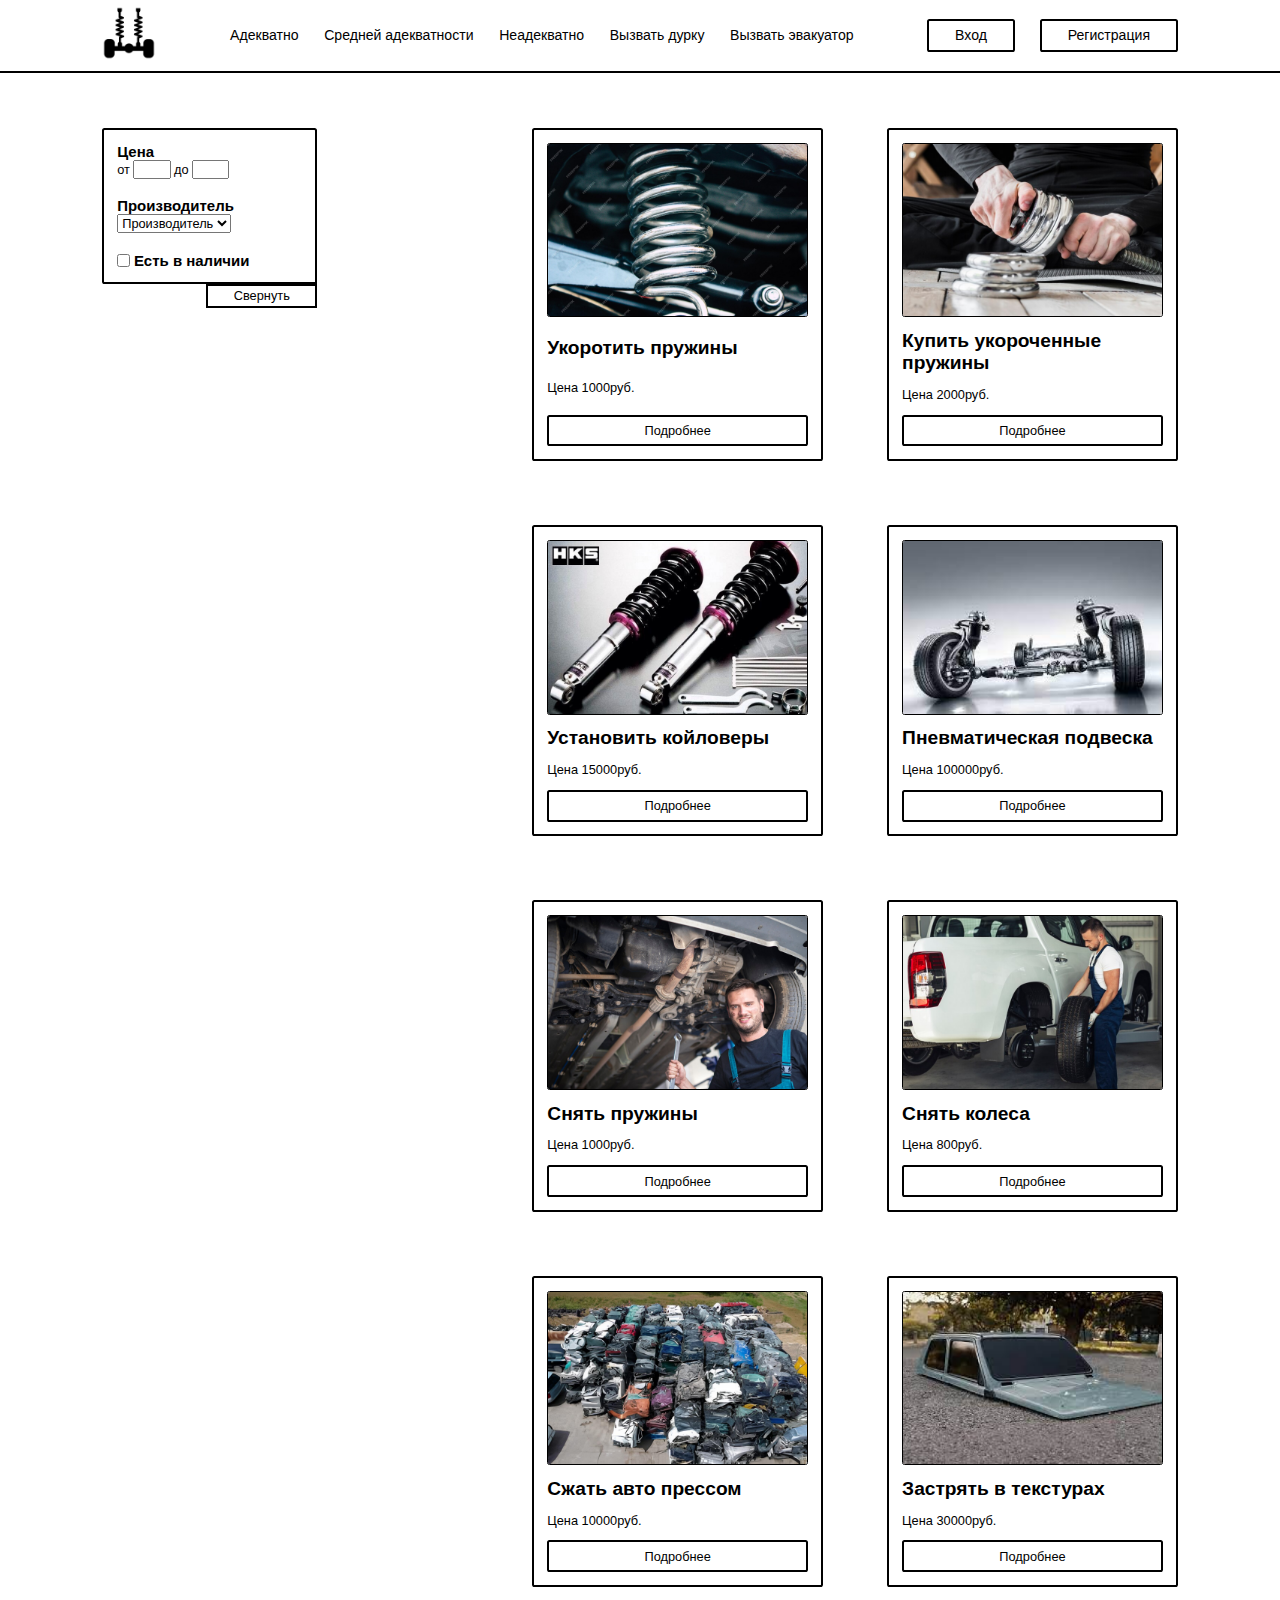
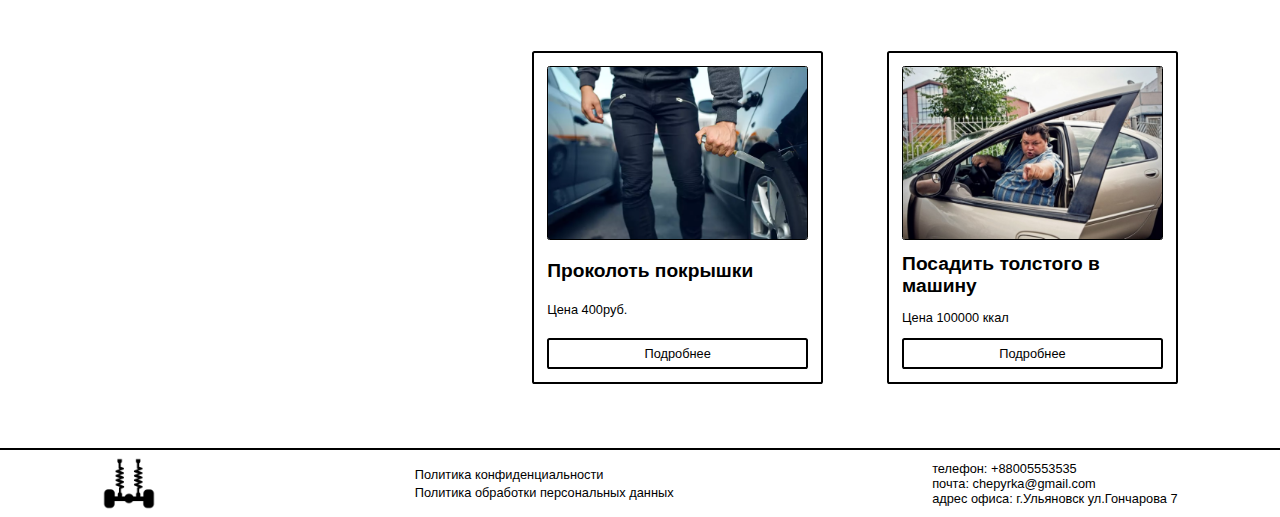
==== index.html @ 98ee6edb "Update index.html" ====
<!DOCTYPE html>
<html lang="ru">
  <head>
    <meta charset="UTF-8" />
    <meta name="viewport" content="width=device-width, initial-scale=1.0" />
    <title>chepyrka</title>
    <link rel="stylesheet" href="./main_css/style.css" />
    <link rel="icon" href="./img/favicon.png">
  </head>
  <body>
    <!-- header  -->
    <header class="header">
      <a class="logo" href="./index.html"><img src="./img/logo.png" alt="" /></a>
      <nav class="navbar">
        <a class="nav-item" href="#adequately">Адекватно</a>
        <a class="nav-item" href="#medium-adequately">Средней адекватности</a>
        <a class="nav-item" href="#inadequate">Неадекватно</a>
        <a class="nav-item" href="tel:+88005553535">Вызвать дурку</a>
        <a class="nav-item" href="tel:+89002227373">Вызвать эвакуатор</a>
      </nav>
      <div class="signUp">
        <button class="signUp-item">Вход</button>
        <button class="signUp-item">Регистрация</button>
      </div>
      <div class="burgerMenu">
        <img class="burgerMenu-icon" src="./img/burgerMenu.png" alt="">
      </div>
        <ul class="burgerMenu-list">
          <li><a class="list-item" href="#adequately">Адекватно</a></li>
          <li><a class="list-item" href="#medium-adequately">Средней адекватности</a></li>
          <li><a class="list-item" href="#inadequate">Неадекватно</a></li>
          <li><a class="list-item" href="tel:+88005553535">Вызвать дурку</a></li>
          <li><a class="list-item" href="tel:+89002227373">Вызвать эвакуатор</a></li>
          <li><a class="list-item" href="./pages/entrance.html">Вход</a></li>
          <li><a class="list-item" href="./pages/registration.html">Регистрация</a></li>
        </ul>
    </header>
    <!-- main -->
    <main class="main">
      <div class="filter">
        <div class="filter-main">
          <div class="filter-row">
            <h3>Цена</h3>
            <span>от</span>
            <input class="price-input" type="number" />
            <span>до</span>
            <input class="price-input" type="number" />
          </div>
          <div class="filter-row">
            <h3>Производитель</h3>
            <select class="options" name="" id="">
              <option value="">Производитель</option>
              <option value="UAZ">УАЗ</option>
              <option value="LADA">LADA</option>
              <option value="GAZ">ГАЗ</option>
              <option value="HAVAL">HAVAL</option>
            </select>
          </div>
          <div class="filter-row">
            <input type="checkbox" />
            <h3>Есть в наличии</h3>
          </div>
        </div>
        <button class="filter-button">Свернуть</button>
      </div>
      <div class="card-container">
        <div class="card" id="adequately">
          <img src="./img/img1.png" alt="" />
          <h2>Укоротить пружины</h2>
          <span>Цена 1000руб.</span>
          <button>Подробнее</button>
        </div>
        <div class="card">
          <img src="./img/img2.png" alt="" />
          <h2>Купить укороченные пружины</h2>
          <span>Цена 2000руб.</span>
          <button>Подробнее</button>
        </div>
        <div class="card">
          <img src="./img/img3.png" alt="" />
          <h2>Установить койловеры</h2>
          <span>Цена 15000руб.</span>
          <button>Подробнее</button>
        </div>
        <div class="card">
          <img src="./img/img4.png" alt="" />
          <h2>Пневматическая подвеска</h2>
          <span>Цена 100000руб.</span>
          <button>Подробнее</button>
        </div>
        <div class="card" id="medium-adequately">
          <img src="../img/img5.png" alt="" />
          <h2>Снять пружины</h2>
          <span>Цена 1000руб.</span>
          <button>Подробнее</button>
        </div>
        <div class="card">
          <img src="./img/img6.png" alt="" />
          <h2>Снять колеса</h2>
          <span>Цена 800руб.</span>
          <button>Подробнее</button>
        </div>
        <div class="card" id="inadequate">
          <img src="./img/img7.png" alt="" />
          <h2>Сжать авто прессом</h2>
          <span>Цена 10000руб.</span>
          <button>Подробнее</button>
        </div>
        <div class="card">
          <img src="./img/img8.png" alt="" />
          <h2>Застрять в текстурах</h2>
          <span>Цена 30000руб.</span>
          <button>Подробнее</button>
        </div>
        <div class="card">
          <img src="./img/img9.png" alt="" />
          <h2>Проколоть покрышки</h2>
          <span>Цена 400руб.</span>
          <button>Подробнее</button>
        </div>
        <div class="card">
          <img src="./img/img10.png" alt="" />
          <h2>Посадить толстого в машину</h2>
          <span>Цена 100000 ккал</span>
          <button>Подробнее</button>
        </div>
      </div>
    </main>
    <!-- footer -->
    <footer class="footer">
      <img class="logo" src="./img/logo.png" alt="" />
      <ul class="legalInformation">
        <li><a href="#">Политика конфиденциальности</a></li>
        <li><a href="./personalInformation.html" target="_blank">Политика обработки персональных данных</a></li>
      </ul>
      <address class="address">
        <ul class="contacts">
          <li>телефон: <a href="tel:+88005553535">+88005553535</a></li>
          <li>почта: <a href="mailto:chepyrka@gmail.com">chepyrka@gmail.com</a></li>
          <li>адрес офиса: г.Ульяновск ул.Гончарова 7</li>
        </ul>
      </address>
    </footer>
    <script src="./js/index.js"></script>
  </body>
</html>
---- main_css/style.css ----
*{
    margin: 0;
    padding: 0;
    box-sizing: border-box;
    text-decoration: none;
    font-family: sans-serif;
    scroll-behavior: smooth;
    list-style-type: none;
    scroll-padding-top: 12vw;
}
/* HEADER*/
.header{
    background-color: #fff;
    display: flex;
    justify-content: space-between;
    align-items: center;
    padding: 0.5vw 8vw;
    position: fixed;
    top: 0;
    right: 0;
    left: 0;
    border-bottom: 0.2vw solid #000;
}
.header .logo{
    width: 5%;
}
.header .logo img{
    width: 100%;
}
.header .navbar{
    display: flex;
    column-gap: 2vw;
}
.header .navbar .nav-item{
    color: #000;
    font-size: 1.1vw;
}
.header .signUp{
    display: flex;
    column-gap: 2vw;
}
.header .signUp .signUp-item{
    font-size: 1.1vw;
    padding: 0.5vw 2vw;
    background-color: #fff;
    border: 0.2vw solid #000;
    border-radius: 0.2vw;
}
.header .signUp .signUp-item:hover{
    cursor: pointer;
    background-color: #000;
    color: #fff;
    transition: all 0.3s linear;
}
.header .burgerMenu{
    width: 5%;
    display: none;
}
.header .burgerMenu .burgerMenu-icon{
    width: 100%;
}
.header .burgerMenu-list{
    position: absolute;
    right: 6vw;
    top: 20vw;
    list-style-type: none;
    background-color: #fff;
    border: 0.5vw solid #000;
    padding: 1vw 2vw;
    clip-path: polygon(0 0, 100% 0, 100% 0, 0 0);
    transition: all 0.1s linear;
}
.header .burgerMenu-list li{
    margin-top: 1vw;
}
.header .burgerMenu-list li a{
    color: #000;
}
.header .burgerMenu-list.active{
    transition: all 0.3s linear;
    clip-path: polygon(0 0, 100% 0, 100% 100%, 0 100%);
}
/* MAIN */
.main{
    display: flex;
    justify-content: space-between;
    background-color: #fff;
    padding: 0 8vw;
    margin-top: 10%;
}
.main .filter{
    background-color: #fff;
    height: 100%;
    display: flex;
    flex-direction: column;
    align-items: flex-end;
    width: 20%;
}
.main .filter .filter-main{
    border: 0.2vw solid #000;
    border-radius: 0.2vw;
    border-bottom-right-radius: 0;
    padding: 1vw;
}
.main .filter .filter-main .filter-row{
    font-size: 1vw;
}
.main .filter .filter-main .filter-row:nth-child(2){
    margin: 10% 0;
}
.main .filter .filter-main .filter-row:nth-child(3){
    display: flex;
    column-gap: 2%;
}
.main .filter .filter-main .filter-row .price-input{
    width: 20%;
}
.main .filter .filter-main .filter-row .options{
    font-size: 1vw;
}
.main .filter .filter-button{
    font-size: 1vw;
    background-color: #fff;
    color: #000;
    border: 0.2vw solid #000;
    padding: 0.2vw 2vw;
}
.main .filter .filter-button:hover{
    background-color: #000;
    color: #fff;
    cursor: pointer;
    transition: all 0.3s linear;
}
.main .filter-main.unactive{
    display: none;
}

.main .card-container{
    display: flex;
    flex-wrap: wrap;
    justify-content: space-between;
    width: 60%;
}
.main .card-container .card{
    width: 45%;
    display: flex;
    flex-direction: column;
    justify-content: space-between;
    row-gap: 1vw;
    padding: 1vw;
    margin: 0 0 5vw;
    border: 0.2vw solid #000;
    border-radius: 0.2vw;
    font-size: 1vw;
}
.main .card-container .card img{
    width: 100%;
    border: 0.1vw solid #000;
    border-radius: 0.2vw;
}
.main .card-container .card button{
    font-size: 1vw;
    color: #000;
    background-color: #fff;
    padding: 0.5vw 0;
    border: 0.2vw solid #000;
    border-radius: 0.2vw;
}
.main .card-container .card button:hover{
    color: #fff;
    background-color: #000;
    transition: all 0.3s linear;
    cursor: pointer;
}

/* FOOTER */
 .footer{
    display: flex;
    justify-content: space-between;
    align-items: center;
    padding: 0.5vw 8vw;
    border-top: 0.2vw solid #000;
}
.footer .logo{
    width: 5%;
}
.footer .logo img{
    width: 100%;
}
.footer .legalInformation li a{
    font-size: 1vw;
    color: #000;
}
.footer .address .contacts li{
    font-size: 1vw;
    font-style: normal;
    color: #000;
}
.footer .address .contacts li a{
    color: #000;
}

/* MEDIA QUERIES */
@media screen and (max-width: 768px){
    /* HEADER */
    .header{
        position: static;
        border: 0;
        padding: 4vw 8vw;
    }
    .header .navbar, .header .signUp{
        display: none;
    }
    .header .burgerMenu{
        display: block;
        width: 16%
    }
    .header .logo{
        width: 16%;
    }

    /* MAIN */
    .main{
        flex-direction: column;
        margin-top: 5%;
    }
    .main .filter{
        width: 100%;
    }
    .main .filter .filter-main{
        width: 100%;
        padding: 3vw;
        border: 0.5vw solid #000;
    }
    .main .filter .filter-main .filter-row{
        font-size: 2vw;
    }
    .main .filter .filter-main .filter-row:nth-child(2){
        margin: 5% 0;
    }
    .main .filter .filter-main .filter-row .price-input{
        font-size: 2vw;
    }
    .main .filter .filter-main .filter-row .options{
        font-size: 2vw;
    }
    .main .filter .filter-main .filter-row input[type="checkbox"]{
        width: 3%;
    }
    .main .filter .filter-button{
        font-size: 2vw;
        border: 0.5vw solid #000;
    }
    .main .card-container{
        width: 100%;
        margin-top: 5%;
    }
    .main .card-container .card{
        font-size: 2.5vw;
        border: 0.5vw solid #000;
        padding: 2vw;
    }
    .main .card-container .card button{
        font-size: 2.5vw;
        border: 0.5vw solid #000;
    }

    /* FOOTER */
    .footer{
        border-top: 0.5vw solid #000;
        padding: 2vw 8vw;
        align-items: flex-start;
    }
    .footer .logo{
        display: none;
    }
    .footer .legalInformation li a{
        font-size: 2vw;
    }
    .footer .address .contacts li{
        font-size: 2vw;
    }
    .footer .address .contacts li a{
        font-size: 2vw;
    }
}

/* MEDIA QUERIES */
@media (max-width: 425px){
    /* MAIN */
    .main .filter .filter-main .filter-row{
        font-size: 4vw
    }
    .main .filter .filter-main .filter-row .price-input{
        font-size: 4vw;
    }
    .main .filter .filter-main .filter-row .options{
        font-size: 4vw;
    }
    .main .filter .filter-main .filter-row input[type="checkbox"]{
        width: 5%;
    }
    .main .filter .filter-button{
        font-size: 4vw;
    }
    .main .card-container .card{
        width: 100%;
        font-size: 4vw;
        padding: 4vw;
        row-gap: 4vw;
    }
    .main .card-container .card button{
        font-size: 6vw;
    }

    /* FOOTER */
    .footer{
        flex-direction: column;
        row-gap: 4vw;
    }
    .footer .legalInformation li a{
        font-size: 4vw;
    }
    .footer .address .contacts li{
        font-size: 4vw;
    }
    .footer .address .contacts li a{
        font-size: 4vw;
    }
}
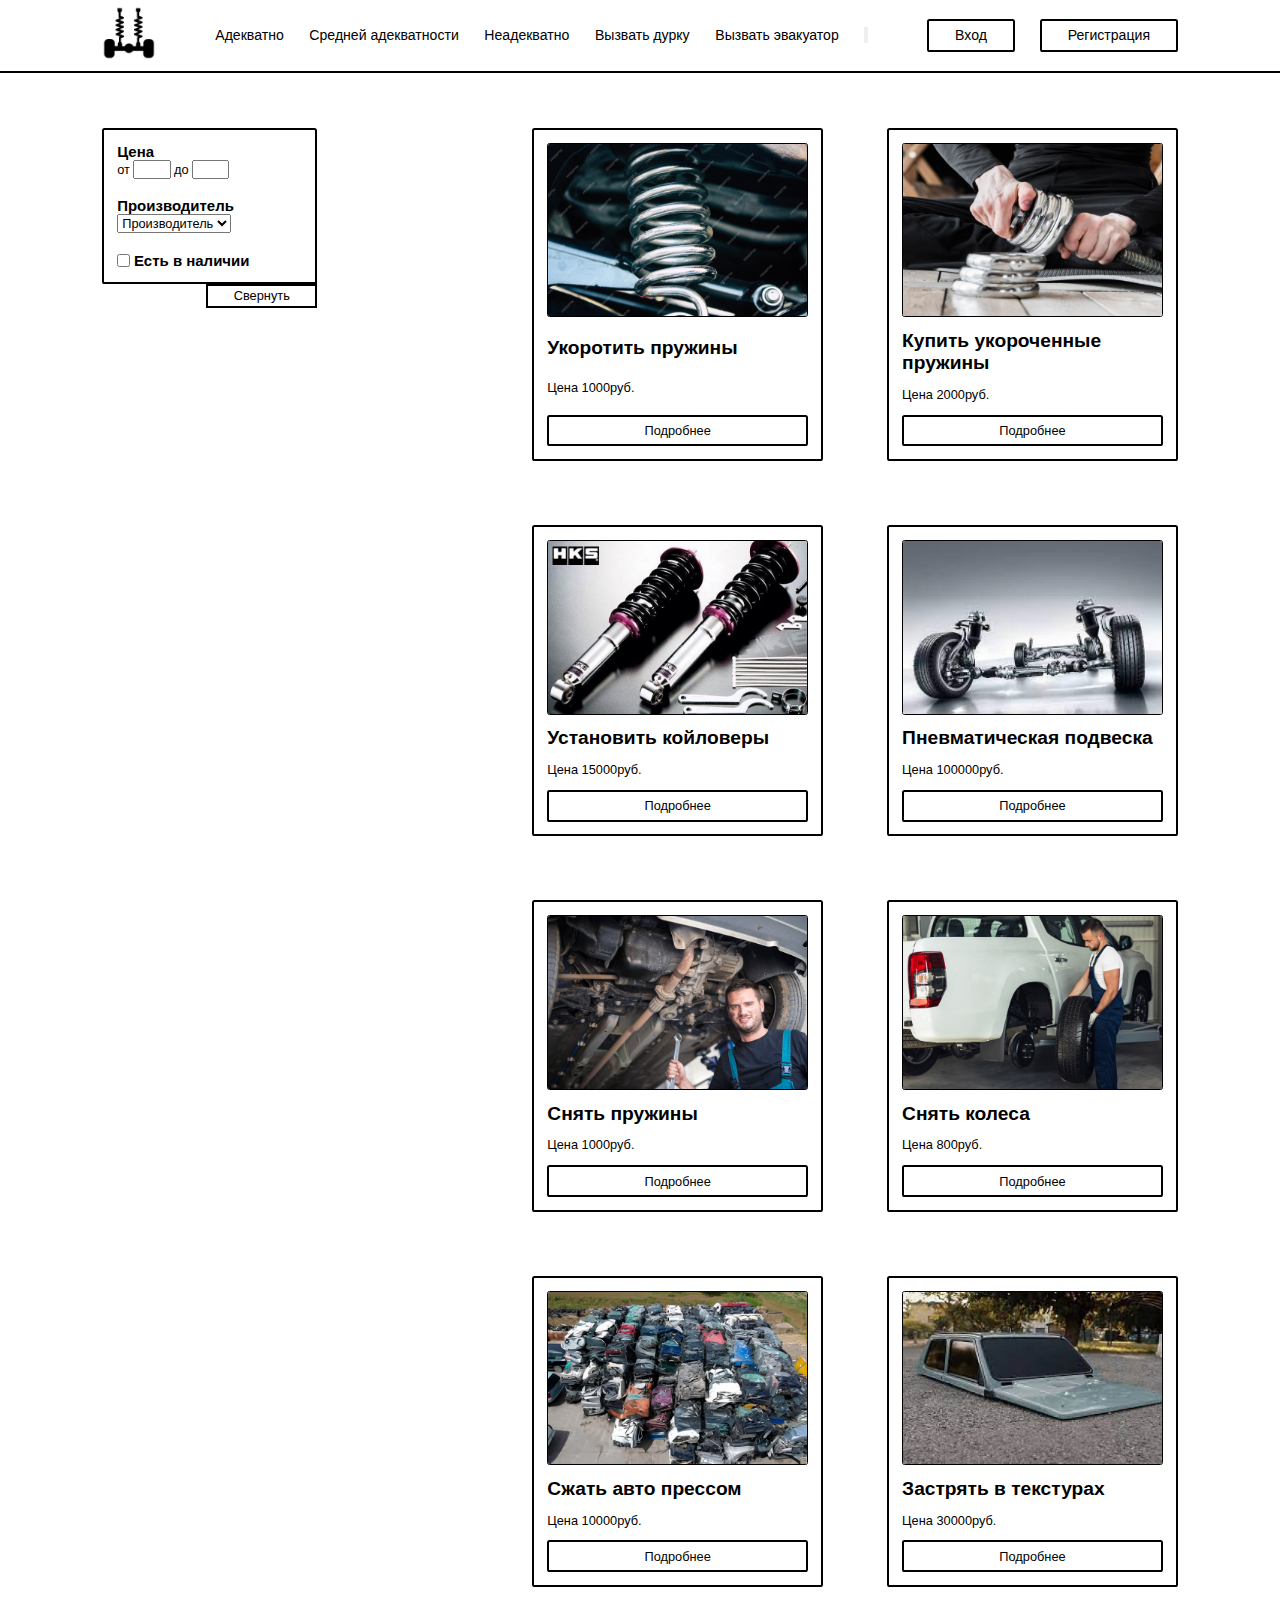
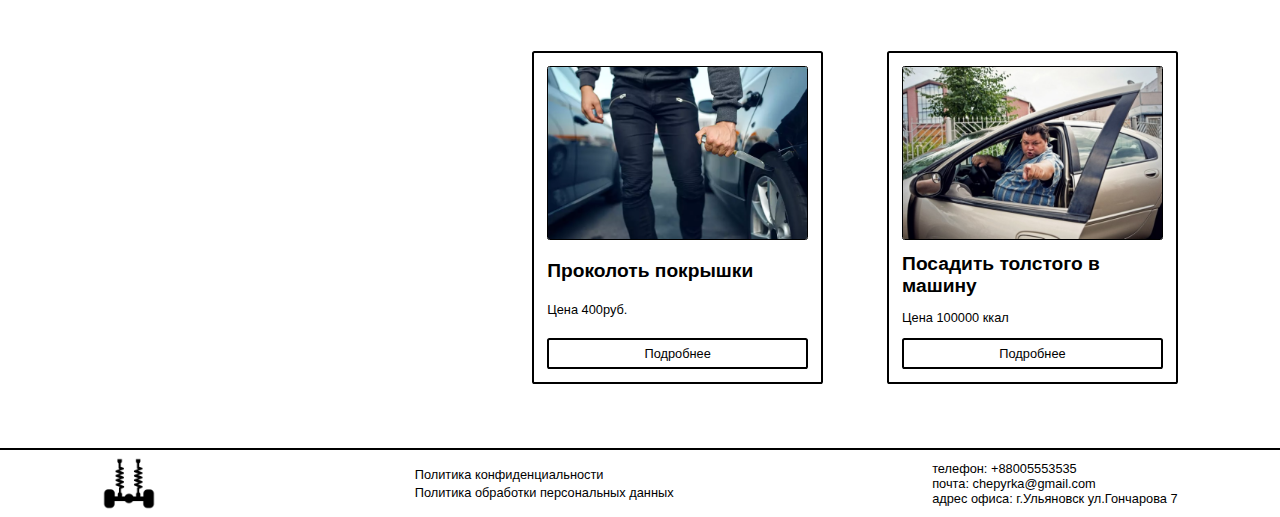
==== commit 3d47732a: "Update index.html" ====
--- a/index.html
+++ b/index.html
@@ -17,6 +17,7 @@
         <a class="nav-item" href="#inadequate">Неадекватно</a>
         <a class="nav-item" href="tel:+88005553535">Вызвать дурку</a>
         <a class="nav-item" href="tel:+89002227373">Вызвать эвакуатор</a>
+        <button class="dark-theme"></button>
       </nav>
       <div class="signUp">
         <button class="signUp-item">Вход</button>
@@ -89,7 +90,7 @@
           <button>Подробнее</button>
         </div>
         <div class="card" id="medium-adequately">
-          <img src="../img/img5.png" alt="" />
+          <img src="./img/img5.png" alt="" />
           <h2>Снять пружины</h2>
           <span>Цена 1000руб.</span>
           <button>Подробнее</button>
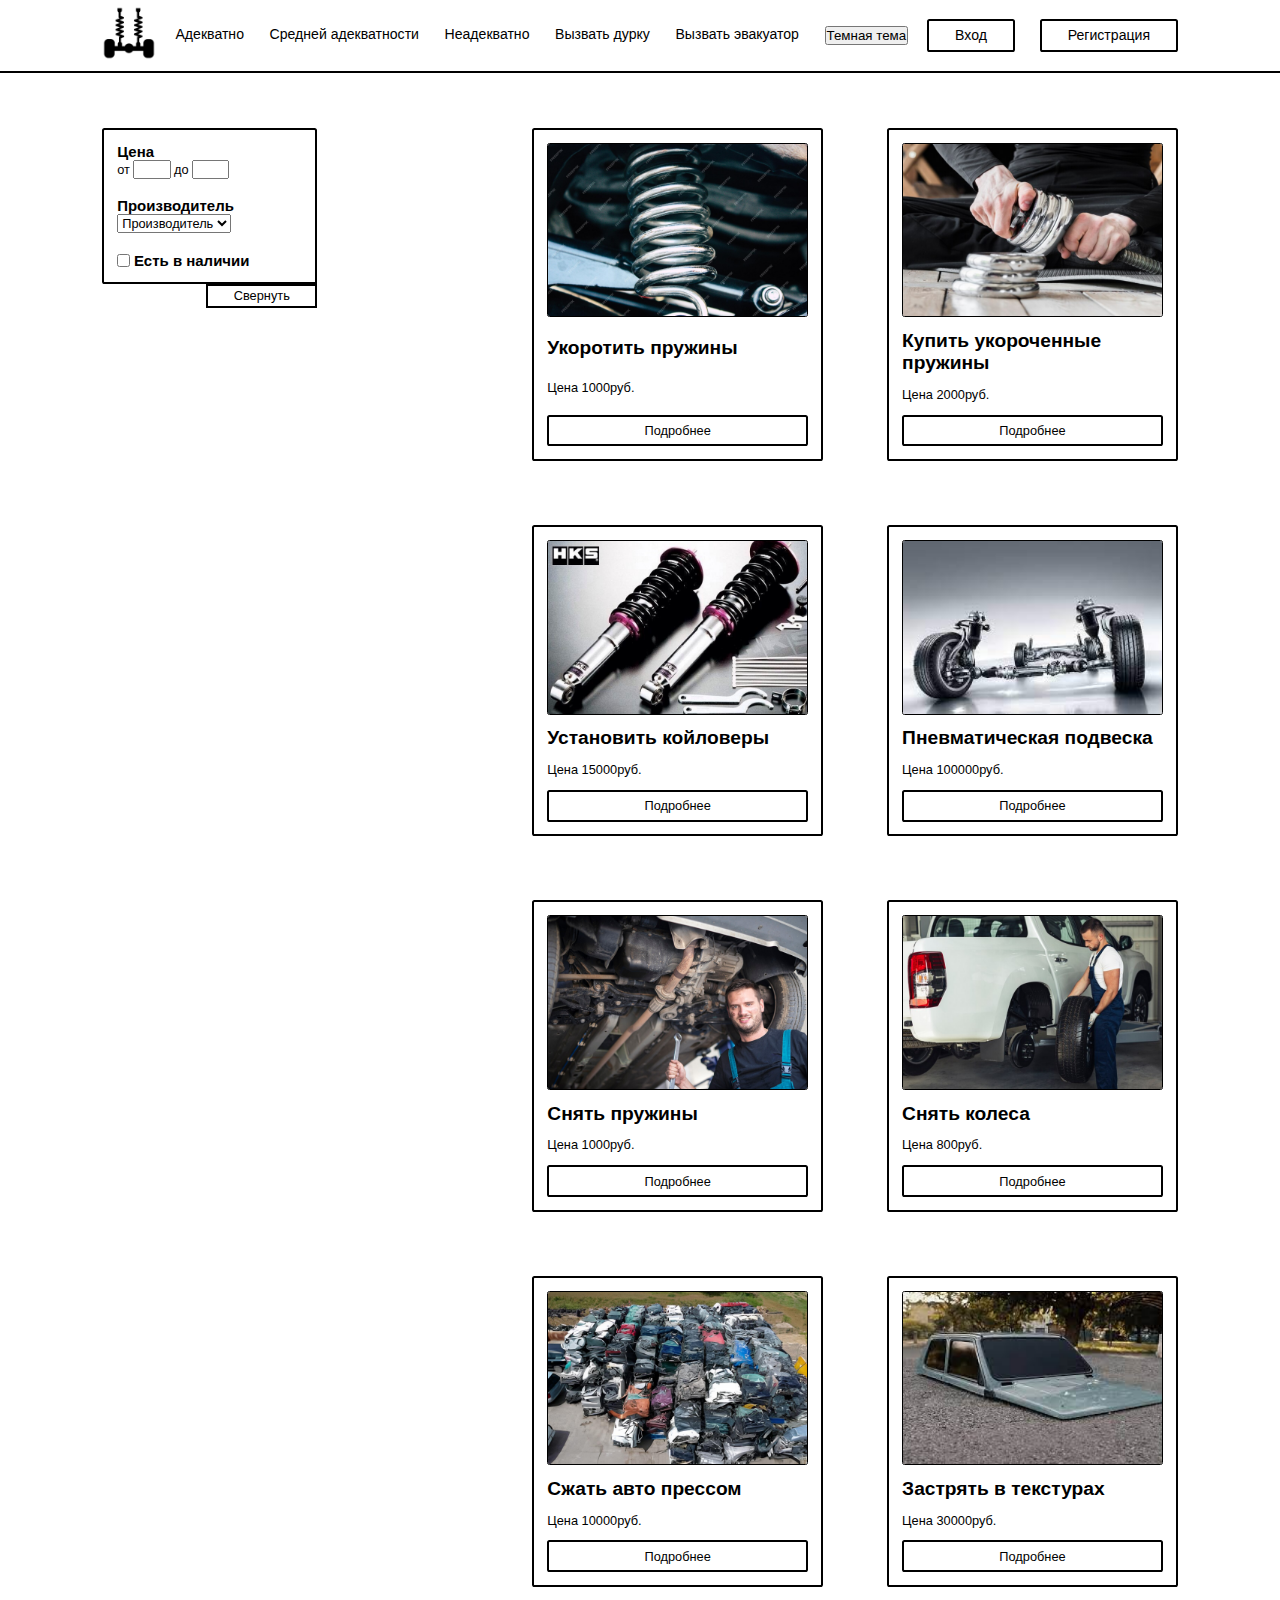
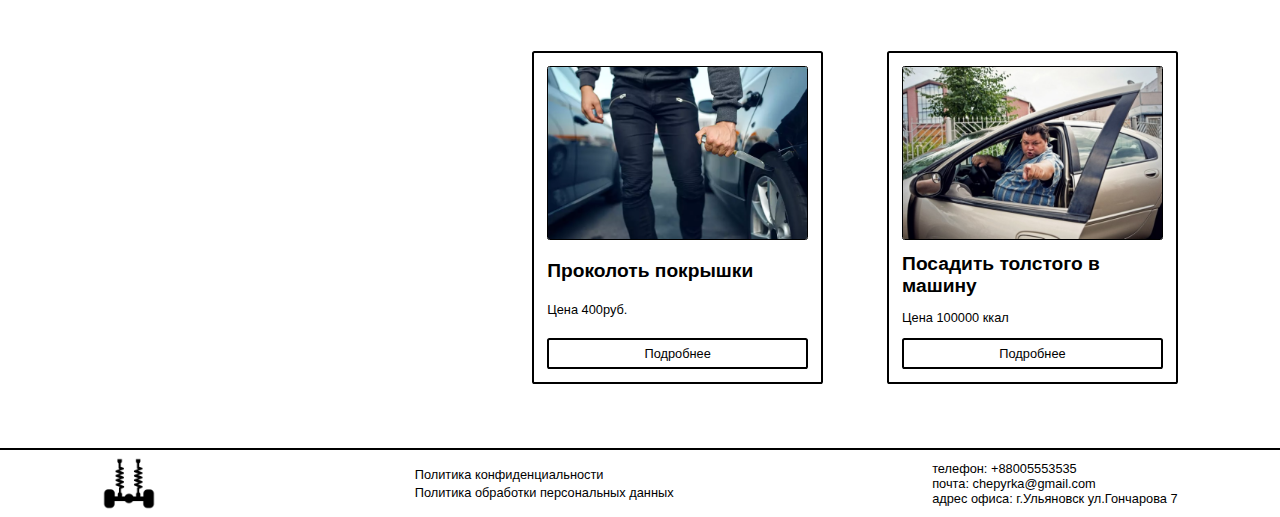
==== commit 937be69a: "Update index.html" ====
--- a/index.html
+++ b/index.html
@@ -17,7 +17,7 @@
         <a class="nav-item" href="#inadequate">Неадекватно</a>
         <a class="nav-item" href="tel:+88005553535">Вызвать дурку</a>
         <a class="nav-item" href="tel:+89002227373">Вызвать эвакуатор</a>
-        <button class="dark-theme"></button>
+        <button class="dark-theme">Темная тема</button>
       </nav>
       <div class="signUp">
         <button class="signUp-item">Вход</button>
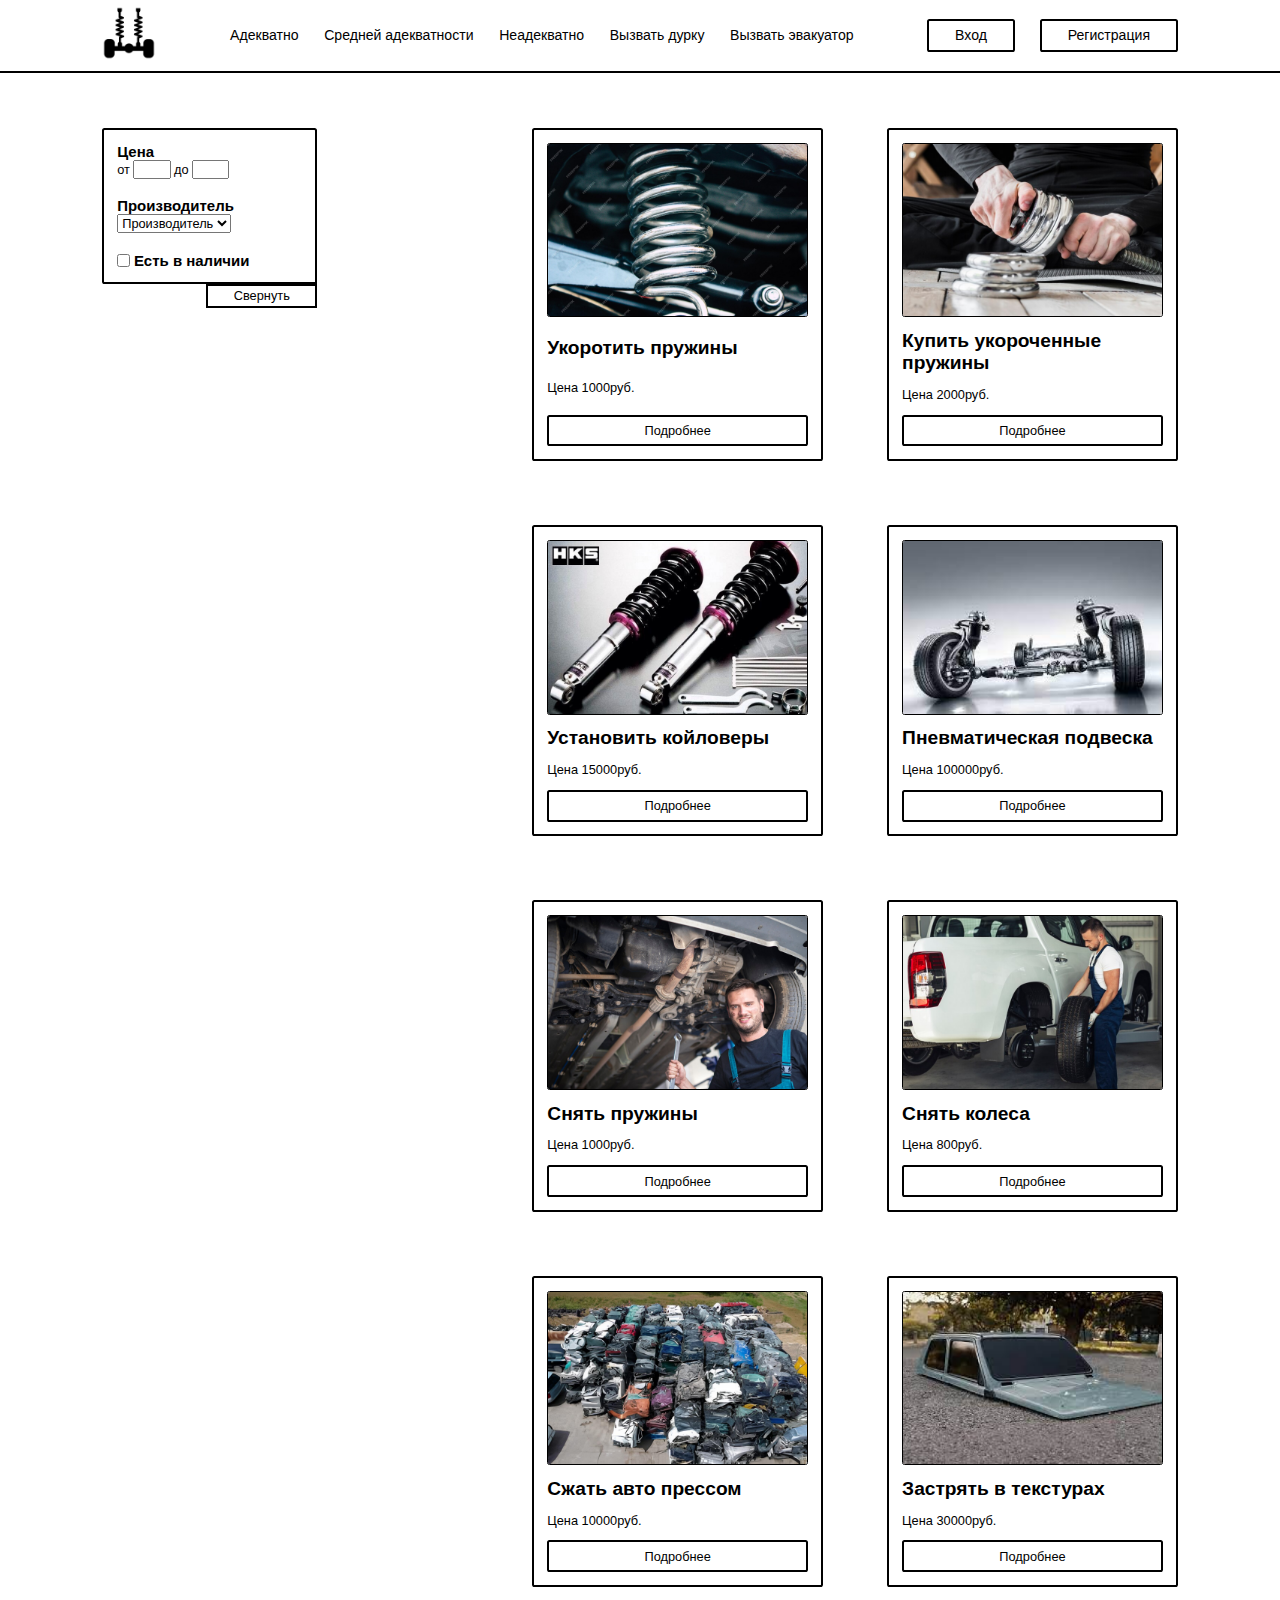
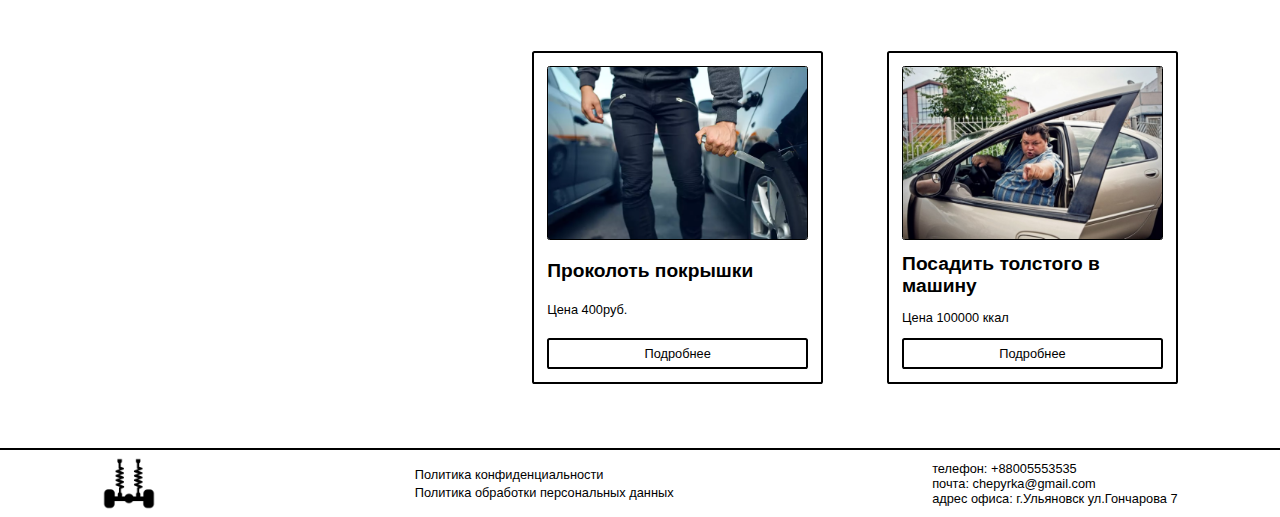
==== commit 8e17dd56: "Update index.html" ====
--- a/index.html
+++ b/index.html
@@ -17,7 +17,6 @@
         <a class="nav-item" href="#inadequate">Неадекватно</a>
         <a class="nav-item" href="tel:+88005553535">Вызвать дурку</a>
         <a class="nav-item" href="tel:+89002227373">Вызвать эвакуатор</a>
-        <button class="dark-theme">Темная тема</button>
       </nav>
       <div class="signUp">
         <button class="signUp-item">Вход</button>
--- a/main_css/style.css
+++ b/main_css/style.css
@@ -8,6 +8,13 @@
     list-style-type: none;
     scroll-padding-top: 12vw;
 }
+/* BODY */
+switch-theme.black-theme{
+    background-color: black;
+}
+switch-theme.white-theme{
+    background-color: white;
+}
 /* HEADER*/
 .header{
     background-color: #fff;
@@ -327,4 +334,4 @@
     .footer .address .contacts li a{
         font-size: 4vw;
     }
-}+}
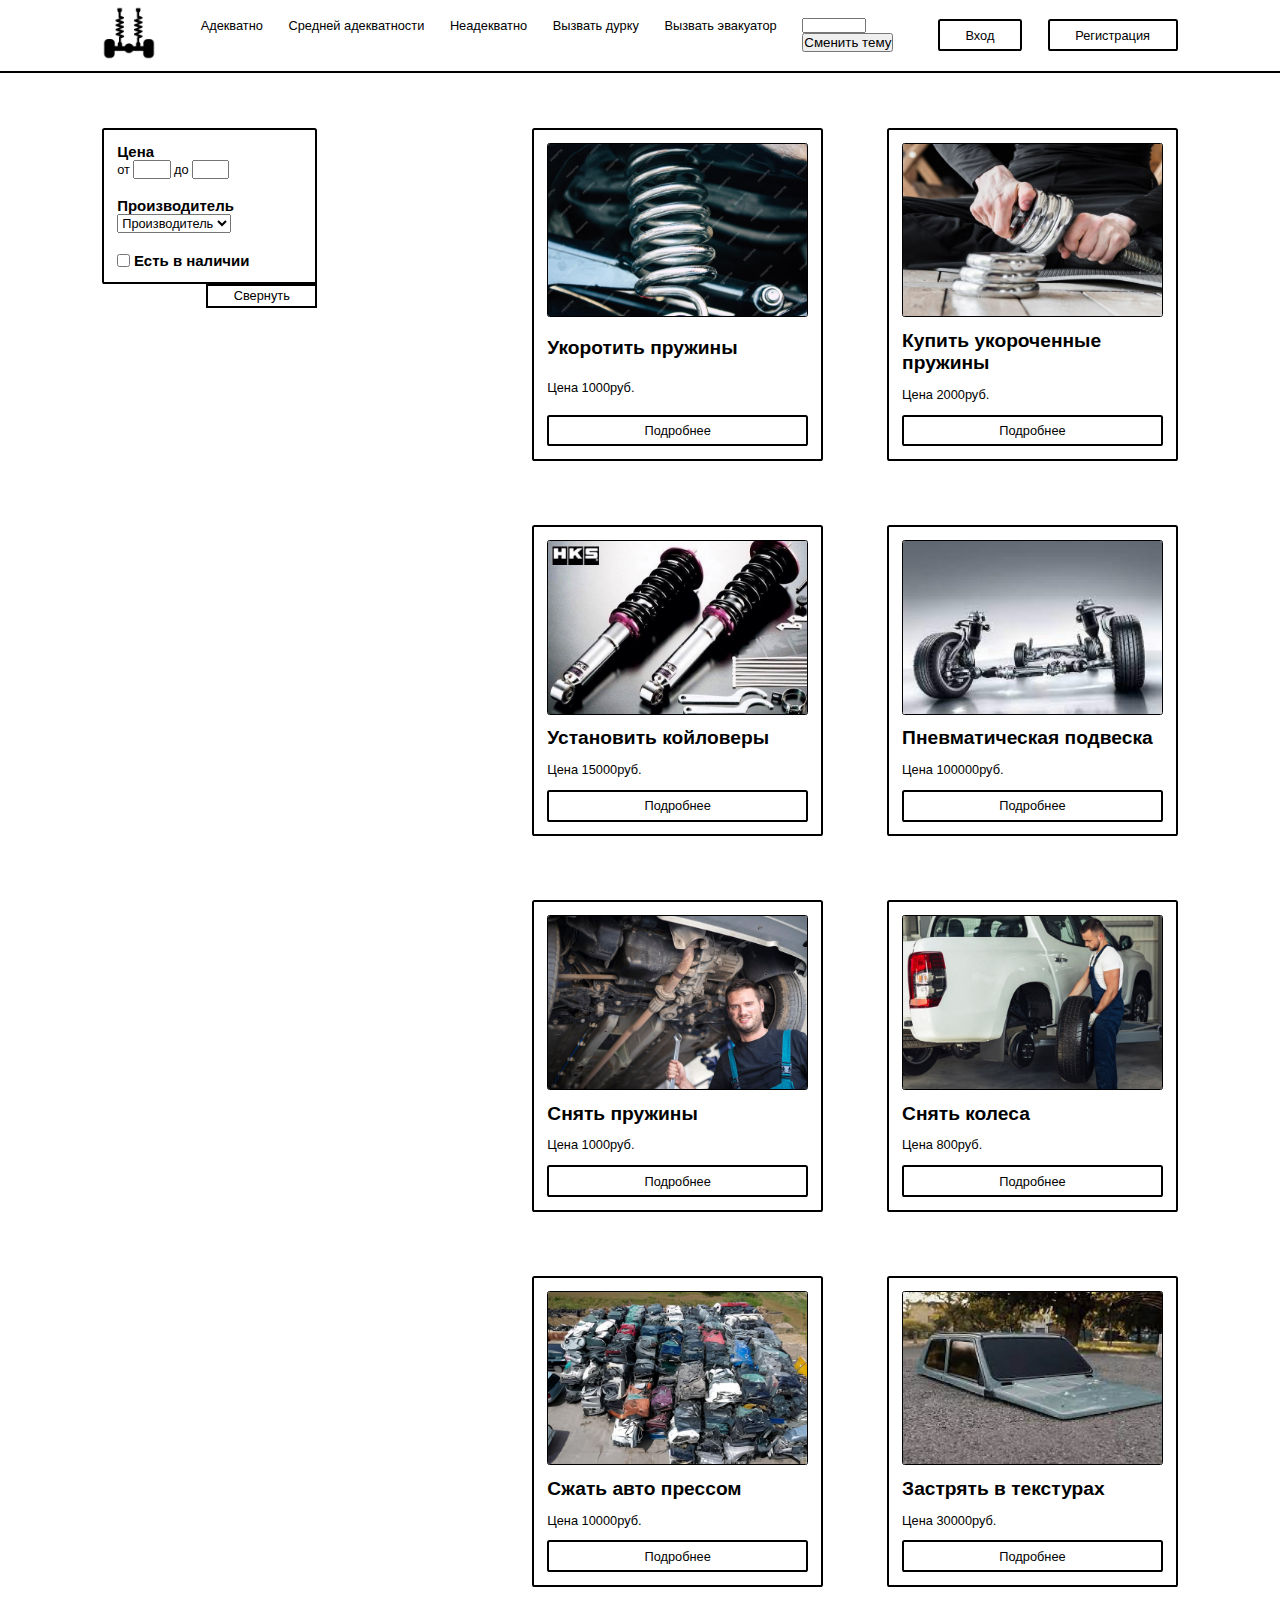
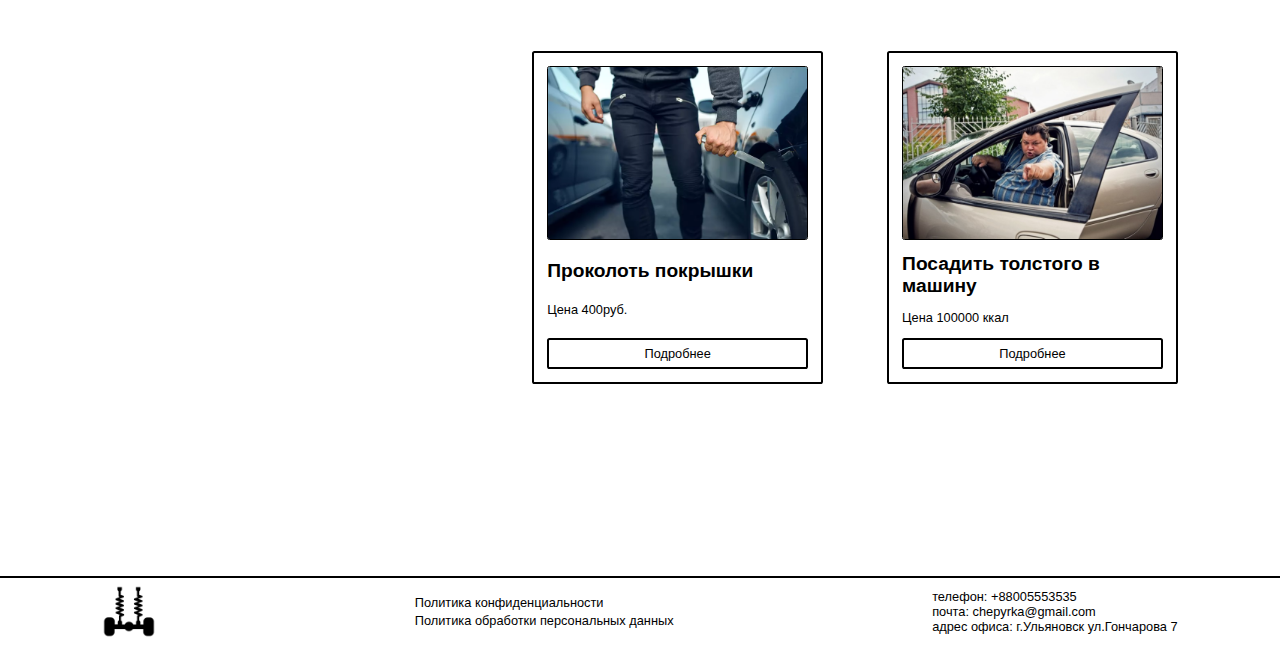
==== commit 3f960690: "Add files via upload" ====
--- a/index.html
+++ b/index.html
@@ -17,6 +17,10 @@
         <a class="nav-item" href="#inadequate">Неадекватно</a>
         <a class="nav-item" href="tel:+88005553535">Вызвать дурку</a>
         <a class="nav-item" href="tel:+89002227373">Вызвать эвакуатор</a>
+        <div class="theme">
+          <input type="text" class="theme-value">
+          <button class="change-theme">Сменить тему</button>
+        </div>
       </nav>
       <div class="signUp">
         <button class="signUp-item">Вход</button>
@@ -131,7 +135,7 @@
       <img class="logo" src="./img/logo.png" alt="" />
       <ul class="legalInformation">
         <li><a href="#">Политика конфиденциальности</a></li>
-        <li><a href="./personalInformation.html" target="_blank">Политика обработки персональных данных</a></li>
+        <li><a href="./pages/personalInformation.html" target="_blank">Политика обработки персональных данных</a></li>
       </ul>
       <address class="address">
         <ul class="contacts">
--- a/main_css/style.css
+++ b/main_css/style.css
@@ -8,13 +8,6 @@
     list-style-type: none;
     scroll-padding-top: 12vw;
 }
-/* BODY */
-switch-theme.black-theme{
-    background-color: black;
-}
-switch-theme.white-theme{
-    background-color: white;
-}
 /* HEADER*/
 .header{
     background-color: #fff;
@@ -40,14 +33,22 @@
 }
 .header .navbar .nav-item{
     color: #000;
-    font-size: 1.1vw;
+    font-size: 1vw;
+}
+.header .navbar .theme{
+    display: flex;
+    flex-direction: column;
+}
+.header .navbar .theme .theme-value{
+    font-size: 0.8vw;
+    width: 5vw;
 }
 .header .signUp{
     display: flex;
     column-gap: 2vw;
 }
 .header .signUp .signUp-item{
-    font-size: 1.1vw;
+    font-size: 1vw;
     padding: 0.5vw 2vw;
     background-color: #fff;
     border: 0.2vw solid #000;
@@ -91,9 +92,7 @@
 .main{
     display: flex;
     justify-content: space-between;
-    background-color: #fff;
-    padding: 0 8vw;
-    margin-top: 10%;
+    padding: 10vw 8vw;
 }
 .main .filter{
     background-color: #fff;
